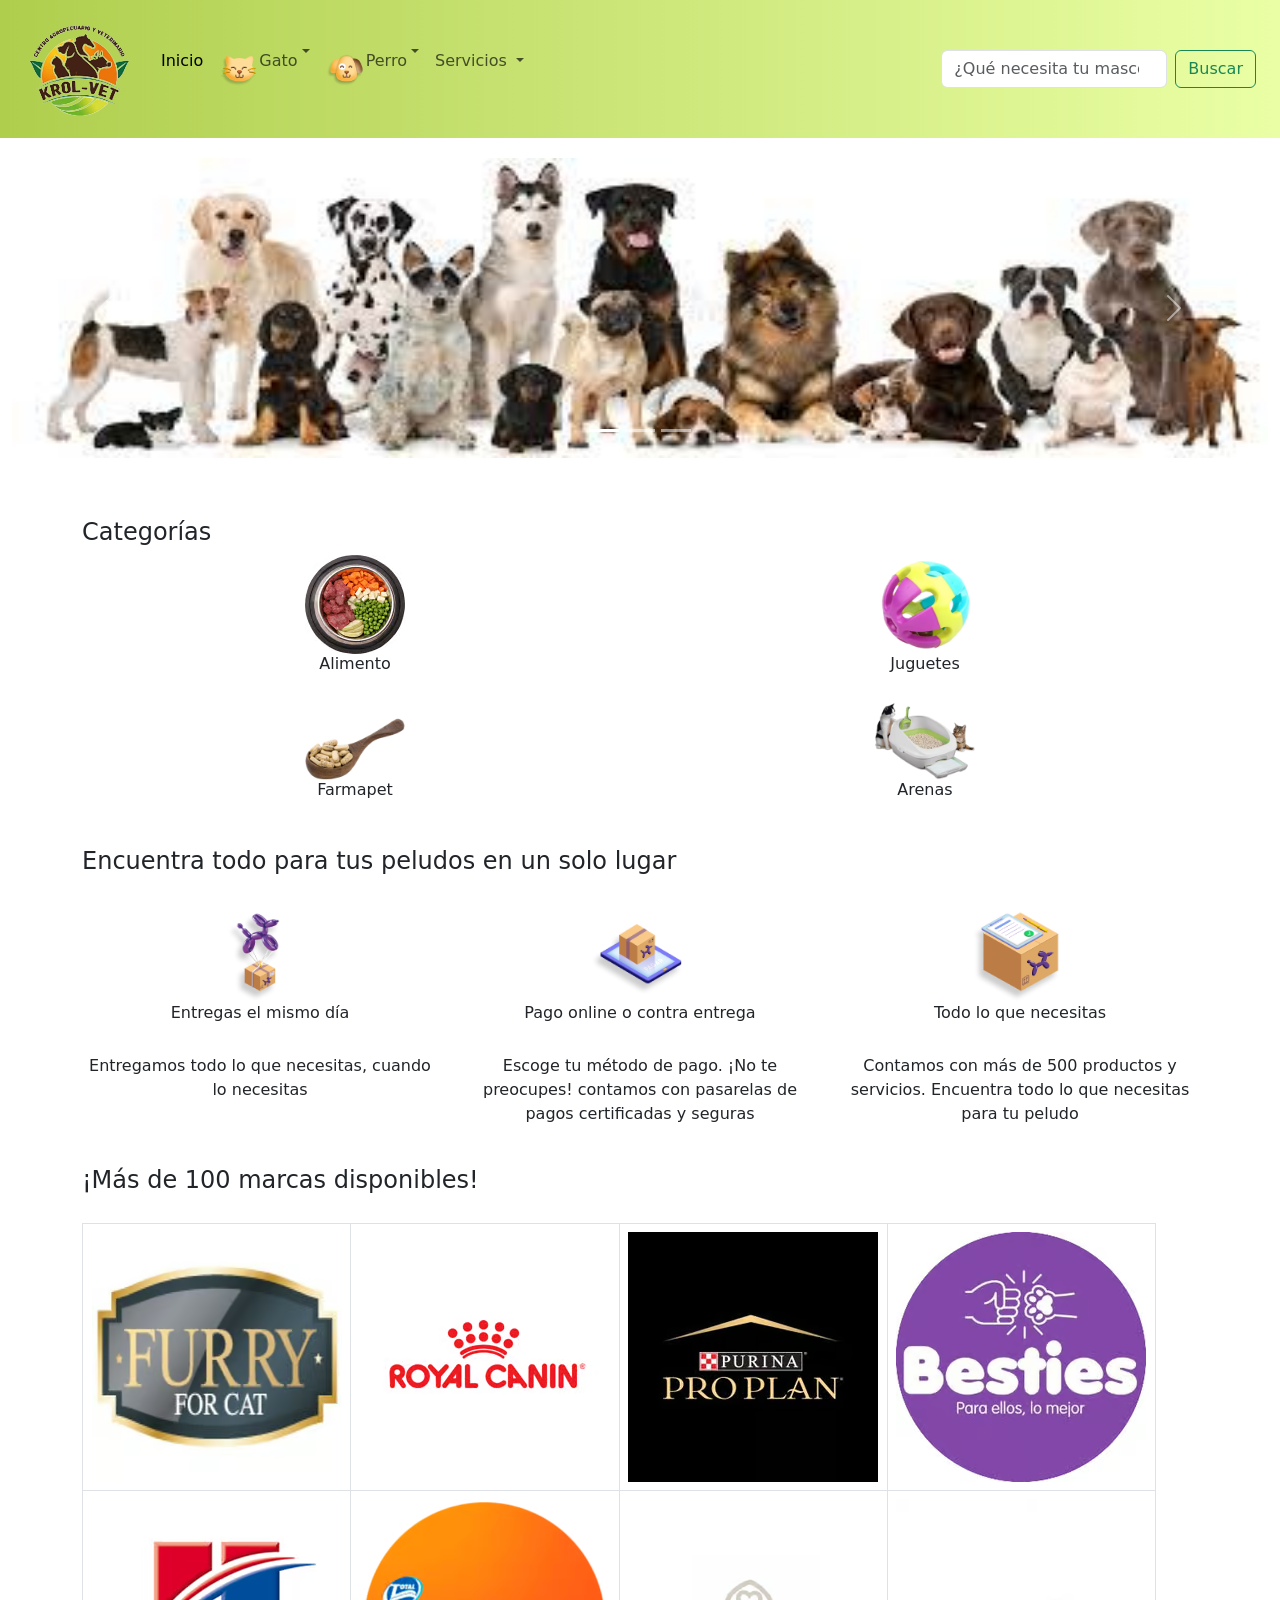
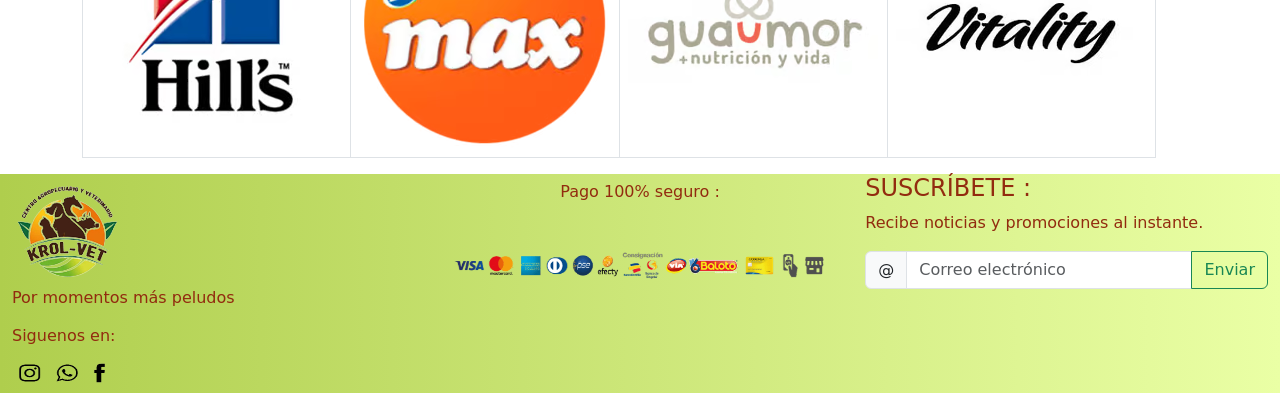
==== index.html @ ad908968 "agregue animaciones y sass" ====
<!DOCTYPE html>
<html lang="en">
<head>
    <meta charset="UTF-8">
    <meta http-equiv="X-UA-Compatible" content="IE=edge">
    <meta name="viewport" content="width=device-width, initial-scale=1.0">
    <title>Krol vet- universo peludo</title>
    <meta name="description" content="Queremos que tengas más momentos peludos y en Krol-vet encuentras todo para tu mascota a domicilio. Concentrados,húmedo,barf,snacks,juguetes,camas,plaquitas y mucho más!"> 
    <meta name="keywords" content="veterinarias medellin, veterinarias pedregal,guarderia de mscotas pedregal, ofertas veterinarias">
    <link href="https://cdn.jsdelivr.net/npm/bootstrap@5.2.3/dist/css/bootstrap.min.css" rel="stylesheet" integrity="sha384-rbsA2VBKQhggwzxH7pPCaAqO46MgnOM80zW1RWuH61DGLwZJEdK2Kadq2F9CUG65" crossorigin="anonymous">
    <link href="https://unpkg.com/aos@2.3.1/dist/aos.css" rel="stylesheet">
    <link rel="stylesheet" href="css/style.css">
</head>
<body>
    <div class="container-fluid">
        <div class="row gradiente">
            <div class="col-xl-12 col-12 ">
                <nav class="navbar navbar-expand-lg d-flex justify-content-between ">
                    <div class="container-fluid  ">
                      <a class="navbar-brand " href="#"><img src="img/logo.png" alt=""></a>
                      <button class="navbar-toggler" type="button" data-bs-toggle="collapse" data-bs-target="#navbarSupportedContent" aria-controls="navbarSupportedContent" aria-expanded="false" aria-label="Toggle navigation">
                        <span class="navbar-toggler-icon"></span>
                      </button>
                      <div class="collapse navbar-collapse" id="navbarSupportedContent" >
                        <ul class="navbar-nav me-auto mb-2 mb-lg-0 ">
                            <li class="nav-item">
                                <a class="nav-link active" aria-current="page" href="index.html">Inicio</a>
                              </li>
                            <li class="nav-item dropdown  ">
                                <a class="nav-link dropdown-toggle  d-flex justify-content-between" href="#" role="button" data-bs-toggle="dropdown" aria-expanded="false">
                                  <img src="img/icon-cat.avif" alt="" class="img1">Gato
                                </a>
                                <ul class="dropdown-menu">
                                  <li><a class="dropdown-item a" href="pages/alimento.html">Alimento</a></li>
                                  <li><a class="dropdown-item a" href="pages/juguetes.html">Juguetes</a></li>
                                  <li><hr class="dropdown-divider a"></li>
                                  <li><a class="dropdown-item a" href="pages/Arenas.html">Arenas</a></li>
                                </ul>
                                <li class="nav-item dropdown">
                                    <a class="nav-link dropdown-toggle d-flex justify-content-between" href="#" role="button" data-bs-toggle="dropdown" aria-expanded="false">
                                     <img src="img/icon-dog.avif" alt="" class="img1 ">Perro
                                    </a>
                                    <ul class="dropdown-menu">
                                      <li><a class="dropdown-item a" href="pages/alimento.html">Alimento</a></li>
                                      <li><a class="dropdown-item a" href="pages/juguetes.html">Juguetes</a></li>
                                      <li><hr class="dropdown-divider a"></li>
                                      <li><a class="dropdown-item a" href="pages/farmpet.html">Farmpet</a></li>
                                    </ul>
                          <li class="nav-item dropdown">
                            <a class="nav-link dropdown-toggle " href="#" role="button" data-bs-toggle="dropdown" aria-expanded="false">
                              Servicios
                            </a>
                            <ul class="dropdown-menu">
                              <li><a class="dropdown-item "href="#"><img src="img/veterinaria-min.png" alt=""></a></li>
                              <h4 class="a">Agenda tu veterinario en casa</h4>
                              
                              <li><hr class="dropdown-divider"></li>
                              <li><a class="dropdown-item a" href="pages/servicios.html">ver todos los Servicios</a></li>
                            </ul>
                          </li>
                         
                          </li>
                        </ul>
                        <form class="d-flex" role="search">
                          <input class="form-control me-2" type="search" placeholder="¿Qué necesita tu mascota?" aria-label="Search">
                          <button class="btn btn-outline-success" type="submit">Buscar</button>
                        </form>
                      </div>
                    </div>
                  </nav>
                
        </div>
    </div>
    <div class="row p">
        <div class=" col-xl-12 col-12">
            <div id="carouselExampleIndicators" class="carousel slide" data-bs-ride="true">
                <div class="carousel-indicators">
                  <button type="button" data-bs-target="#carouselExampleIndicators" data-bs-slide-to="0" class="active" aria-current="true" aria-label="Slide 1"></button>
                  <button type="button" data-bs-target="#carouselExampleIndicators" data-bs-slide-to="1" aria-label="Slide 2"></button>
                  <button type="button" data-bs-target="#carouselExampleIndicators" data-bs-slide-to="2" aria-label="Slide 3"></button>
                </div>
                <div class="carousel-inner">
                  <div class="carousel-item active">
                    <img src="img/ca1.jpg" class="d-block w-100 " alt="...">
                  </div>
                  <div class="carousel-item ">
                    <img src="img/ca2.jpg" class="d-block w-100 " alt="...">
                  </div>
                  <div class="carousel-item ">
                    <img src="img/ca3.jpg" class="d-block w-100" alt="...">
                  </div>
                </div>
                <button class="carousel-control-prev" type="button" data-bs-target="#carouselExampleIndicators" data-bs-slide="prev">
                  <span class="carousel-control-prev-icon" aria-hidden="true"></span>
                  <span class="visually-hidden">Previous</span>
                </button>
                <button class="carousel-control-next" type="button" data-bs-target="#carouselExampleIndicators" data-bs-slide="next">
                  <span class="carousel-control-next-icon" aria-hidden="true"></span>
                  <span class="visually-hidden">Next</span>
                </button>
              </div>
        </div>
    </div>
    
<main class="container text-center p ">
    <div class="row p m">
        <div class="col-xl-12 col-12 ">
    <h4 class="p d-flex align-middle">Categorías </h4>
</div>
</div>
    <div class="col-xl-12 col-12 " data-aos="flip-left">
    <div class="row row-cols-2">
      <div class="col img2 img-fluid"> <a href="pages/alimento.html"><img src="img/Alimento.avif" alt=""></a><br> <h6>Alimento</h6>
   </div>
      <div class="col img2 img-fluid "><a href="pages/juguetes.html"><img src="img/juguetes.avif" alt=""></a><br> <h6>Juguetes</h6>
       </div>
      <div class="col img2 img-fluid"><a href="pages/farmpet.html"><img src="img/farmapet.avif" alt=""></a><br> <h6>Farmapet</h6></div>
      <div class="col img2 img-fluid"><a href="pages/Arenas.html"><img src="img/arenas.avif" alt=""></a><br> <h6>Arenas</h6></div>
    </div>
</div>
<div class="row p m">
    <div class="col-xl-12 col-12 ">
<h4 class="p d-flex align-middle">Encuentra todo para tus peludos en un solo lugar </h4>
</div>
</div>
<div class="col-xl-12 col-12 ">
    <div class="row row-cols-3 p">
      <div class="col img2 img-fluid"><img src="img/e1.png" alt=""><br> <h6>Entregas el mismo día</h6><br>Entregamos todo lo que necesitas, cuando lo necesitas
   </div>
      <div class="col img2 img-fluid "><img src="img/e2.png" alt=""><br> <h6>Pago online o contra entrega</h6><br>Escoge tu método de pago. ¡No te preocupes! contamos con pasarelas de pagos certificadas y seguras
       </div>
      <div class="col img2 img-fluid"><img src="img/e3.png" alt=""><br> <h6>Todo lo que necesitas</h6><br>Contamos con más de 500 productos y servicios. Encuentra todo lo que necesitas para tu peludo
      </div>
    </div>
</div>
<div class="row p m">
    <div class="col-xl-12 col-12 ">
<h4 class="p d-flex align-middle">¡Más de 100 marcas disponibles! </h4>
</div>
</div>
<div class="row p m">
    <div class="col-xl-12 col-12 ">
        <div class="table-responsive-md">
        <table class="table table-bordered">
            <tbody>
                <tr>
             
                  <td><img src="img/t1.avif" alt=""></td>
                  <td><img src="img/t2.avif" alt=""></td>
                  <td><img src="img/t3.avif" alt=""></td>
                  <td><img src="img/t4.avif" alt=""></td>
                </tr>
                <tr>
                 
                  <td><img src="img/t5.avif" alt=""></td>
                  <td><img src="img/t6.avif" alt=""></td>
                  <td><img src="img/t7.avif" alt=""></td>
                  <td><img src="img/t8.avif" alt=""></td>
                </tr>
            </tbody>
          </table>
</div>
</div>
</div>

</main>
<footer class="row gradiente d-flex " >
    <div class="col-xl-4 col-12" >
        <img  src="img/logo.png" alt="">
        <p class="a">Por momentos más peludos</p>
        <h6 class="a " >Siguenos en:</h6>
        <img class="img-fluid  img3" src="img/redes.png " alt="">
    </div>
    <div class="col-xl-4 col-12 d-flex align-items-center flex-column mb-3  ">
        <h6 class="a  p-2 ">Pago 100% seguro :</h6>
        <br>
        <img class="img-fluid p-2" src="img/metodos_De_pago.png" alt="">
       
        
    </div>
    <div class="col-xl-4 col-12">
      
        <h4 class="a " >SUSCRÍBETE :</h4>
        <p class="a">Recibe noticias y promociones al instante.</p>
        <div class="input-group mb-3">
            <span class="input-group-text" id="basic-addon1">@</span>
            <input type="text" class="form-control" placeholder="Correo electrónico" aria-label="Username" aria-describedby="basic-addon1">
            <button class="btn btn-outline-success" type="submit">Enviar</button>
          </div>
        
    </div>
</footer>
</div>
    
    <script src="https://cdn.jsdelivr.net/npm/bootstrap@5.2.3/dist/js/bootstrap.bundle.min.js" integrity="sha384-kenU1KFdBIe4zVF0s0G1M5b4hcpxyD9F7jL+jjXkk+Q2h455rYXK/7HAuoJl+0I4" crossorigin="anonymous"></script>  
    <script src="https://unpkg.com/aos@2.3.1/dist/aos.js"></script>
    <script>
        AOS.init();
      </script>
</body>
</html>
---- css/style.css ----
.a {
  color: #922b0f;
}

.bg-2 {
  background-color: rgb(218, 255, 218);
}

.img1 {
  width: 40px;
  height: 40px;
}

.d-block {
  height: 300px;
}

.img2 img {
  width: 100px;
  height: 99px;
}

.img3 {
  width: 100px;
  height: 40px;
}

.img4 {
  width: 150px;
  height: 220px;
}

.p {
  padding-top: 20px;
}

.p1 {
  padding-bottom: 20px;
}

.m {
  margin-right: 30px;
}

.gradiente {
  background-image: linear-gradient(to right, #afce4d, #eaffa5);
}

/*# sourceMappingURL=style.css.map */
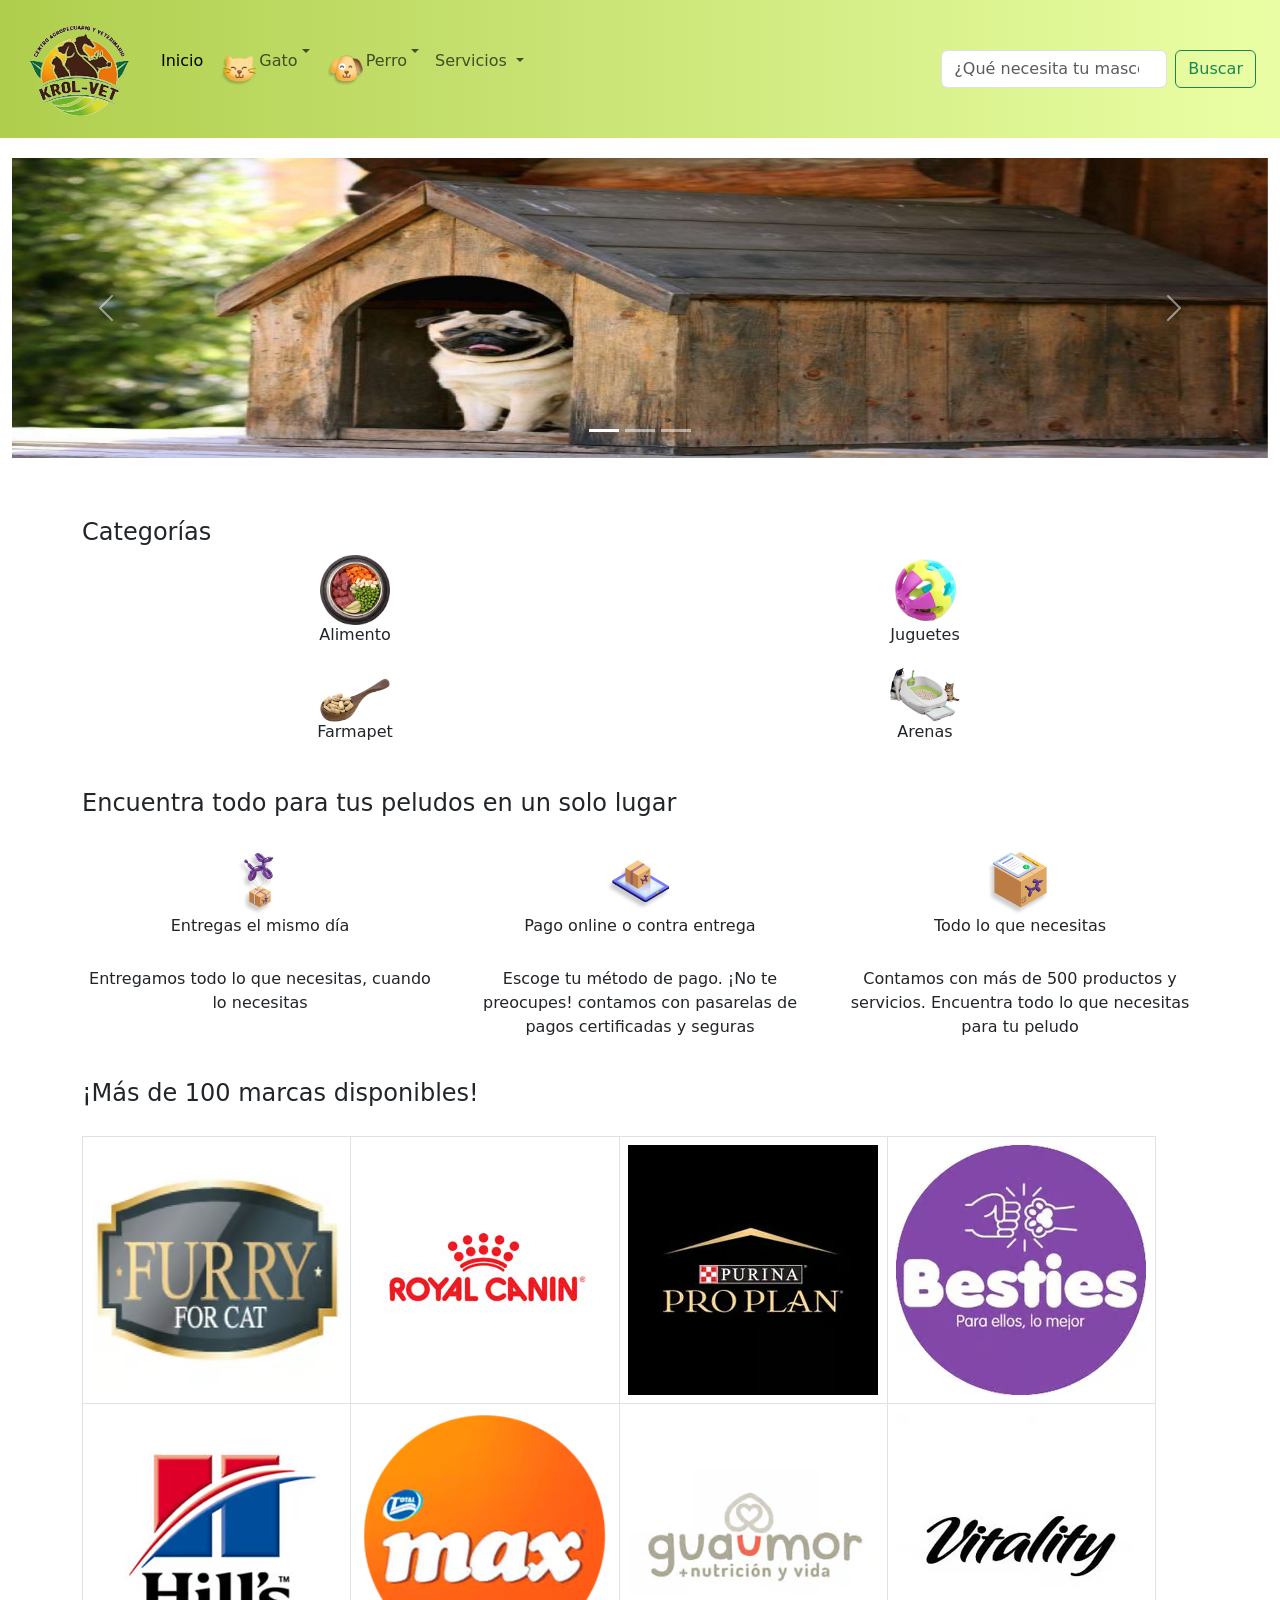
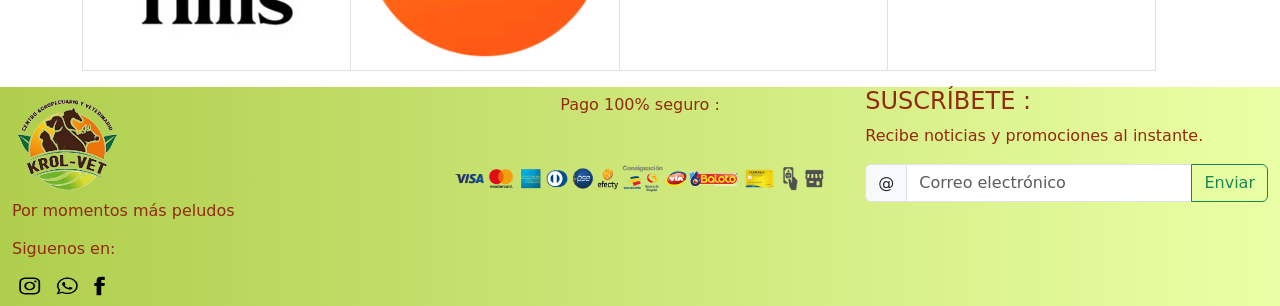
==== commit 7060ade5: "organizando detalles" ====
--- a/index.html
+++ b/index.html
@@ -51,7 +51,7 @@
                               Servicios
                             </a>
                             <ul class="dropdown-menu">
-                              <li><a class="dropdown-item "href="#"><img src="img/veterinaria-min.png" alt=""></a></li>
+                              <li><a class="dropdown-item "href=""><img src="img/veterinaria-min.png" alt=""></a></li>
                               <h4 class="a">Agenda tu veterinario en casa</h4>
                               
                               <li><hr class="dropdown-divider"></li>
@@ -81,10 +81,10 @@
                 </div>
                 <div class="carousel-inner">
                   <div class="carousel-item active">
-                    <img src="img/ca1.jpg" class="d-block w-100 " alt="...">
+                    <img src="img/ca6.jpg" class="d-block w-100 " alt="...">
                   </div>
                   <div class="carousel-item ">
-                    <img src="img/ca2.jpg" class="d-block w-100 " alt="...">
+                    <img src="img/ca7.jpg" class="d-block w-100 " alt="...">
                   </div>
                   <div class="carousel-item ">
                     <img src="img/ca3.jpg" class="d-block w-100" alt="...">
--- a/css/style.css
+++ b/css/style.css
@@ -3,21 +3,48 @@
 }
 
 .bg-2 {
-  background-color: rgb(218, 255, 218);
+  background-color: rgb(238, 255, 238);
 }
 
-.img1 {
-  width: 40px;
-  height: 40px;
+.bg-3 {
+  background-color: #bcc8ff;
 }
 
 .d-block {
   height: 300px;
 }
 
+.p {
+  padding-top: 20px;
+}
+
+.p1 {
+  padding-bottom: 20px;
+}
+
+.p2 {
+  padding-right: 10px;
+}
+
+.m {
+  margin-right: 30px;
+}
+
+.m1 {
+  margin-left: 0px;
+}
+
+.ma {
+  margin-top: 20px;
+}
+
+.gradiente {
+  background-image: linear-gradient(to right, #afce4d, #eaffa5);
+}
+
 .img2 img {
-  width: 100px;
-  height: 99px;
+  width: 70px;
+  height: 70px;
 }
 
 .img3 {
@@ -30,20 +57,14 @@
   height: 220px;
 }
 
-.p {
-  padding-top: 20px;
+.img1 {
+  width: 40px;
+  height: 40px;
 }
 
-.p1 {
-  padding-bottom: 20px;
-}
-
-.m {
-  margin-right: 30px;
-}
-
-.gradiente {
-  background-image: linear-gradient(to right, #afce4d, #eaffa5);
+.img5 {
+  width: 90px;
+  height: 90px;
 }
 
 /*# sourceMappingURL=style.css.map */
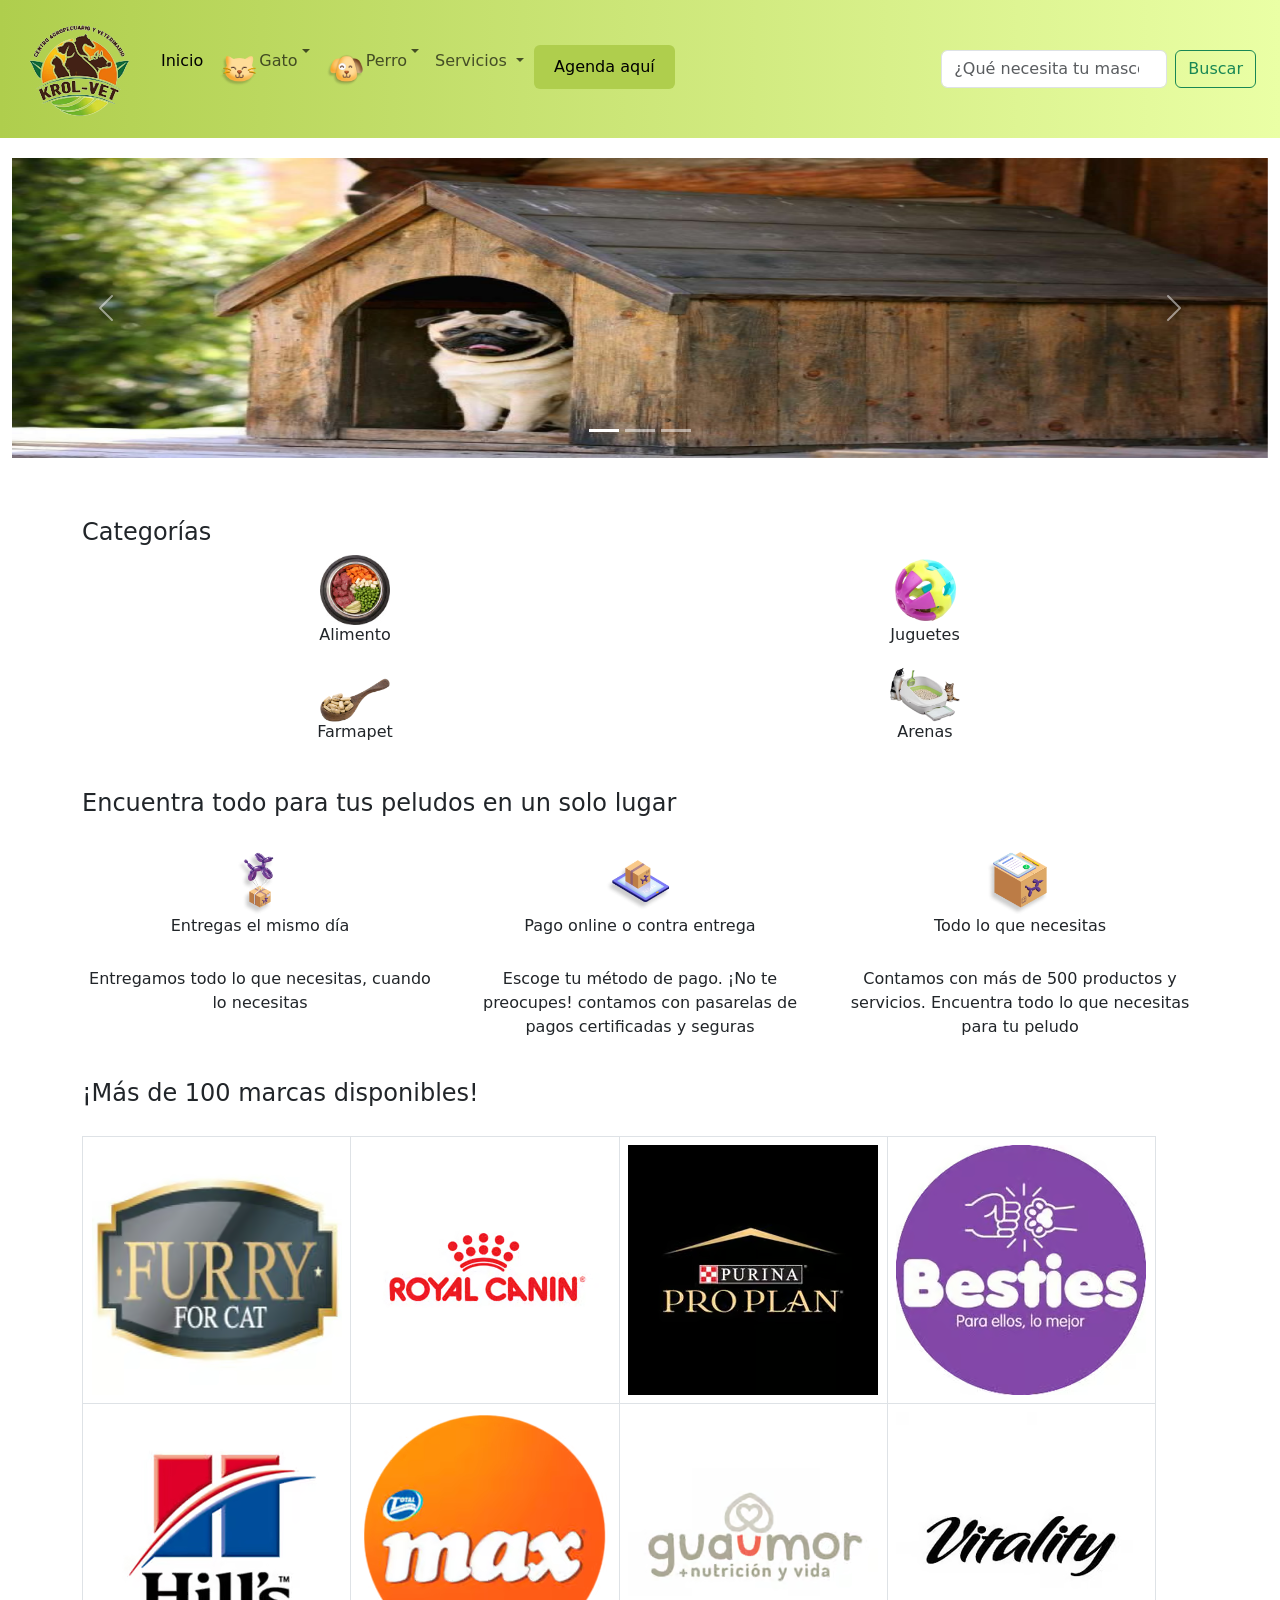
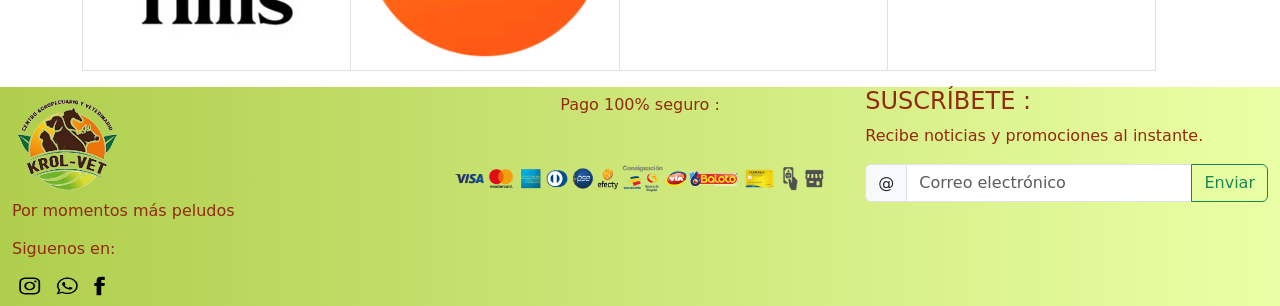
==== commit a992e3f9: "agregue dos form" ====
--- a/index.html
+++ b/index.html
@@ -51,14 +51,84 @@
                               Servicios
                             </a>
                             <ul class="dropdown-menu">
-                              <li><a class="dropdown-item "href=""><img src="img/veterinaria-min.png" alt=""></a></li>
-                              <h4 class="a">Agenda tu veterinario en casa</h4>
-                              
+        
                               <li><hr class="dropdown-divider"></li>
                               <li><a class="dropdown-item a" href="pages/servicios.html">ver todos los Servicios</a></li>
                             </ul>
-                          </li>
-                         
+                          <li>
+                            <div class="modal fade" id="exampleModalToggle" aria-hidden="true" aria-labelledby="exampleModalToggleLabel" tabindex="-1">
+                              <div class="modal-dialog modal-dialog-centered">
+                                <div class="modal-content">
+                                  <div class="modal-header">
+                                    <h1 class="modal-title fs-5 align-center" id="exampleModalToggleLabel">¡Bienvenido de nuevo!</h1>
+                                    <button type="button" class="btn-close boton-rojo" data-bs-dismiss="modal" aria-label="Close"></button>
+                                  </div>
+                                  <div class="modal-body">
+                                    <form>
+                                      <div class="mb-3">
+                                        <label for="exampleInputEmail1" class="form-label">Correo</label>
+                                        <input type="email" class="form-control" id="exampleInputEmail1" aria-describedby="emailHelp">
+                                        
+                                      </div>
+                                      <div class="mb-3">
+                                        <label for="exampleInputPassword1" class="form-label">Contraseña</label>
+                                        <input type="password" class="form-control" id="exampleInputPassword1" aria-describedby="passwordHelp">
+                                        <div id="passwordHelp" class="form-text a">¿Olvidaste tu contraseña?</div>
+                                      </div>
+                                      <div class="mb-3 form-check">
+                                        <input type="checkbox" class="form-check-input" id="exampleCheck1">
+                                        <label class="form-check-label" for="exampleCheck1">Recordarmelo siempre</label>
+                                      </div>
+                                      <button type="submit" class="btn btn-primary boton-verde button">Iniciar sesión</button>
+                                    </form>
+                                  </div>
+                                  <div class="modal-footer">
+                                    <button class="btn btn-primary boton-verde button" data-bs-target="#exampleModalToggle2" data-bs-toggle="modal">¿Cliente nuevo? Regístrate aquí</button>
+                                  </div>
+                                </div>
+                              </div>
+                            </div>
+                            <div class="modal fade" id="exampleModalToggle2" aria-hidden="true" aria-labelledby="exampleModalToggleLabel2" tabindex="-1">
+                              <div class="modal-dialog modal-dialog-centered">
+                                <div class="modal-content">
+                                  <div class="modal-header">
+                                    <h1 class="modal-title fs-5" id="exampleModalToggleLabel2">Regístrate</h1>
+                                    <button type="button" class="btn-close boton-rojo" data-bs-dismiss="modal" aria-label="Close"></button>
+                                  </div>
+                                  <div class="modal-body">
+                                    <form>
+                                      <div class="mb-3">
+                                        <label for="exampleInputName" class="form-label">Nombre Completo</label>
+                                        <input type="name" class="form-control" id="exampleInputName1" >
+                                      </div>
+                                      <div class="mb-3">
+                                        <label for="exampleInputEmail1" class="form-label">Correo</label>
+                                        <input type="email" class="form-control" id="exampleInputEmail1" aria-describedby="emailHelp">
+                                      </div>
+                                      <div class="mb-3">
+                                        <label for="exampleInputPassword1" class="form-label">Contraseña</label>
+                                        <input type="password" class="form-control" id="exampleInputPassword1">
+                            
+                                      </div>
+                                      <h6 class="a">¿Tienes mascotas?</h6>
+                                      <div class="mb-3 form-check">
+                                        <input type="checkbox" class="form-check-input" id="exampleCheck1">
+                                        <label class="form-check-label" for="exampleCheck1">Perro</label>
+                                      </div>
+                                      <div class="mb-3 form-check">
+                                        <input type="checkbox" class="form-check-input" id="exampleCheck2">
+                                        <label class="form-check-label" for="exampleCheck2">Gato</label>
+                                      </div>
+                                      <button type="submit" class="btn btn-primary boton-verde button">Crear cuenta</button>
+                                    </form>
+                                  </div>
+                                  <div class="modal-footer">
+                                    <button class="btn btn-primary boton-verde button" data-bs-target="#exampleModalToggle" data-bs-toggle="modal">¿Ya tienes cuenta? Inicia sesión</button>
+                                  </div>
+                                </div>
+                              </div>
+                            </div>
+                            <a class="btn btn-primary boton-verde button" data-bs-toggle="modal" href="#exampleModalToggle" role="button">Agenda aquí</a>
                           </li>
                         </ul>
                         <form class="d-flex" role="search">
--- a/css/style.css
+++ b/css/style.css
@@ -8,6 +8,32 @@
 
 .bg-3 {
   background-color: #bcc8ff;
+}
+
+.boton-rojo {
+  background-color: red;
+  color: white;
+  border: none;
+  padding: 10px 20px;
+  text-align: center;
+  text-decoration: none;
+  display: inline-block;
+  font-size: 16px;
+  margin: 4px 2px;
+  cursor: pointer;
+}
+
+.boton-verde {
+  background-color: #afce4d;
+  color: black;
+  border: none;
+  padding: 10px 20px;
+  text-align: center;
+  text-decoration: none;
+  display: inline-block;
+  font-size: 16px;
+  margin: 4px 2px;
+  cursor: pointer;
 }
 
 .d-block {
@@ -42,6 +68,12 @@
   background-image: linear-gradient(to right, #afce4d, #eaffa5);
 }
 
+.button:hover {
+  background-color: #eaffa5;
+  color: black;
+  cursor: pointer;
+}
+
 .img2 img {
   width: 70px;
   height: 70px;
